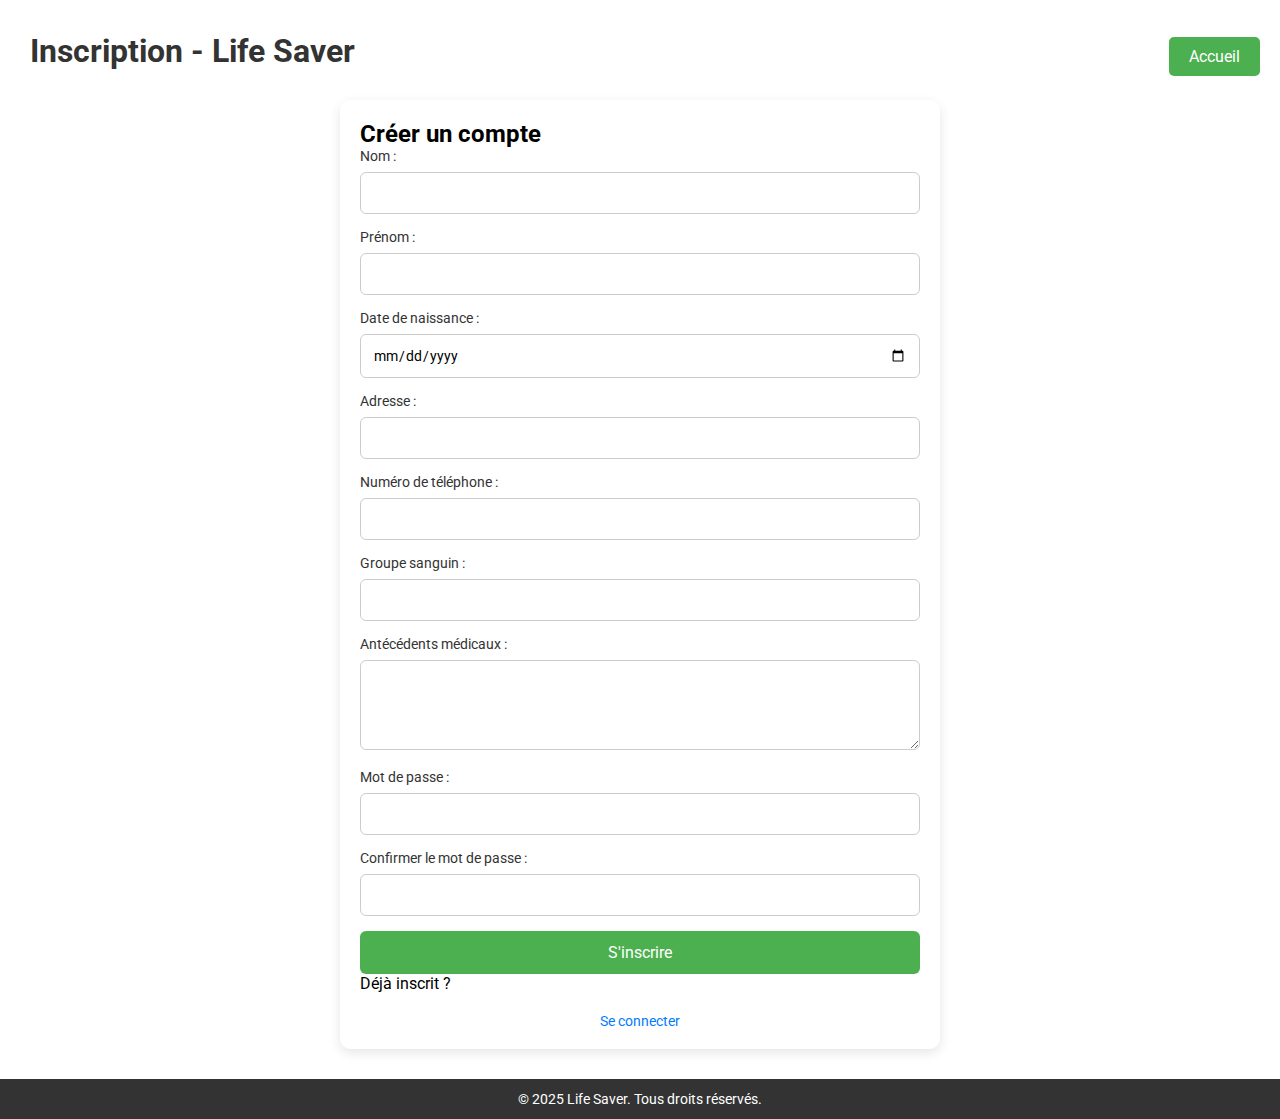
==== html/inscription.html @ 7c182398 "LIFESAVER page d'accueil et formulaire" ====
<!DOCTYPE html>
<html lang="fr">

<head>
  <meta charset="UTF-8" />
  <meta http-equiv="X-UA-Compatible" content="ie=edge" />
  <meta name="viewport" content="width=device-width, initial-scale=1.0" />
  <title>Inscription - Life Saver</title>
  <link rel="stylesheet" href="../css/style.css" />
</head>

<body>
  <header>
    <h1 class="form_titre">Inscription - Life Saver</h1>
    <!-- Bouton de redirection vers la page d'accueil -->
    <a href="../index.html" class="home-button">Accueil</a>
  </header>

  <!-- Formulaire d'inscription -->
  <div class="form-container">
    <h2 class="form_h2">Créer un compte</h2>
    <form action="inscription.php" method="POST">
      <label for="nom">Nom :</label>
      <input type="text" id="nom" name="nom" required />

      <label for="prenom">Prénom :</label>
      <input type="text" id="prenom" name="prenom" required />

      <label for="date_naissance">Date de naissance :</label>
      <input type="date" id="date_naissance" name="date_naissance" required />

      <label for="adresse">Adresse :</label>
      <input type="text" id="adresse" name="adresse" required />

      <label for="numero_telephone">Numéro de téléphone :</label>
      <input type="tel" id="numero_telephone" name="numero_telephone" required />

      <label for="groupe_sanguin">Groupe sanguin :</label>
      <input type="text" id="groupe_sanguin" name="groupe_sanguin" required />

      <label for="antecedents_medicaux">Antécédents médicaux :</label>
      <textarea id="antecedents_medicaux" name="antecedents_medicaux" rows="4" required></textarea>

      <!-- Champ mot de passe -->
      <label for="mot_de_passe">Mot de passe :</label>
      <input type="password" id="mot_de_passe" name="mot_de_passe" required />

      <!-- Champ confirmation du mot de passe -->
      <label for="confirmation_mot_de_passe">Confirmer le mot de passe :</label>
      <input type="password" id="confirmation_mot_de_passe" name="confirmation_mot_de_passe" required />

      <button type="submit" class="form_button">S'inscrire</button>
    </form>

    <p>Déjà inscrit ? <a href="connexion.html">Se connecter</a></p>
  </div>

  <footer>
    <p>&copy; 2025 Life Saver. Tous droits réservés.</p>
  </footer>
</body>

</html>
---- css/style.css ----
/* IMPORTATION DES POLICES D'ECRITURES */
@import url("http://fonts.googleapis.com/css2?family=Dancing+Script:wght@400;600&family=Roboto:wght@100;300;400display=swap");
@import url("https://fonts.googleapis.com/css2?family=Crete+Round:ital@0;1&family=DynaPuff:wght@400..700&family=Edu+AU+VIC+WA+NT+Pre:wght@400..700&family=Inter:ital,opsz,wght@0,14..32,100..900;1,14..32,100..900&display=swap");
@import url("https://fonts.googleapis.com/css2?family=Crete+Round:ital@0;1&family=DynaPuff:wght@400..700&family=Edu+AU+VIC+WA+NT+Pre:wght@400..700&family=Inter:ital,opsz,wght@0,14..32,100..900;1,14..32,100..900&family=Jersey+10&family=Source+Code+Pro:ital,wght@0,200..900;1,200..900&display=swap");
/* IMPORTATION DES POLICES D'ECRITURES */

/* IMPORTATION DES DIFFERENTES SECTIONS DU SITE */
@import url("section/header.css");
@import url("section/Acceuil_life_saver.css");
@import url("section/global.css");
@import url("section/form.css");
@import url("section/footer.css");
@import url("section/responsive.css");
/*  IMPORTATION DES DIFFERENTES SECTIONS DU SITE */

/* CREATION DES VARIABLES */
/* Définit des variables CSS pour les couleurs et polices. */
:root {
  --white: #fff;
  --blanc_cassé_bleuté: #eff7f8;
  --bleu_ciel: #d9eef1;
  --shadow_black: rgba(0, 0, 0, 0.05);
  --rouge_bordeaux: #bb2337;
  --violet_clair: #9f9cc3;
  --gray: #45484e;
  --hover: #60a1b3;

  --aton_font: "Anton", sans-serif;
  --inter: "Inter", sans-serif;
}
/* CREATION DES VARIABLES */
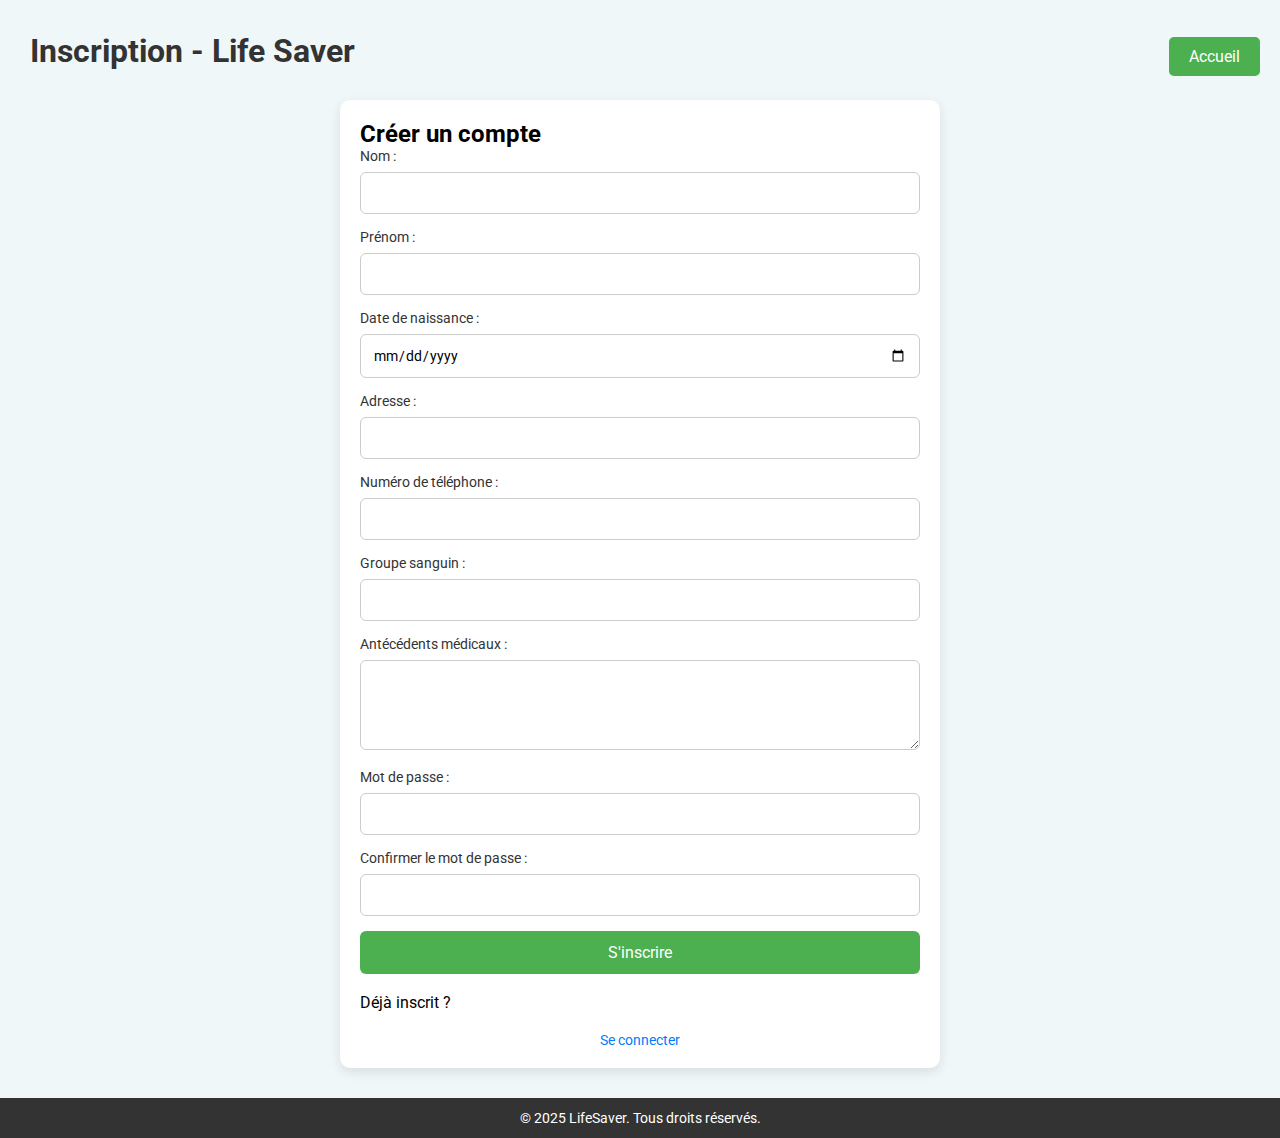
==== commit 7558c646: "mise à jour background et couleur" ====
--- a/html/inscription.html
+++ b/html/inscription.html
@@ -51,12 +51,13 @@
 
       <button type="submit" class="form_button">S'inscrire</button>
     </form>
+    <br>
 
     <p>Déjà inscrit ? <a href="connexion.html">Se connecter</a></p>
   </div>
 
   <footer>
-    <p>&copy; 2025 Life Saver. Tous droits réservés.</p>
+    <p>&copy; 2025 LifeSaver. Tous droits réservés.</p>
   </footer>
 </body>
 
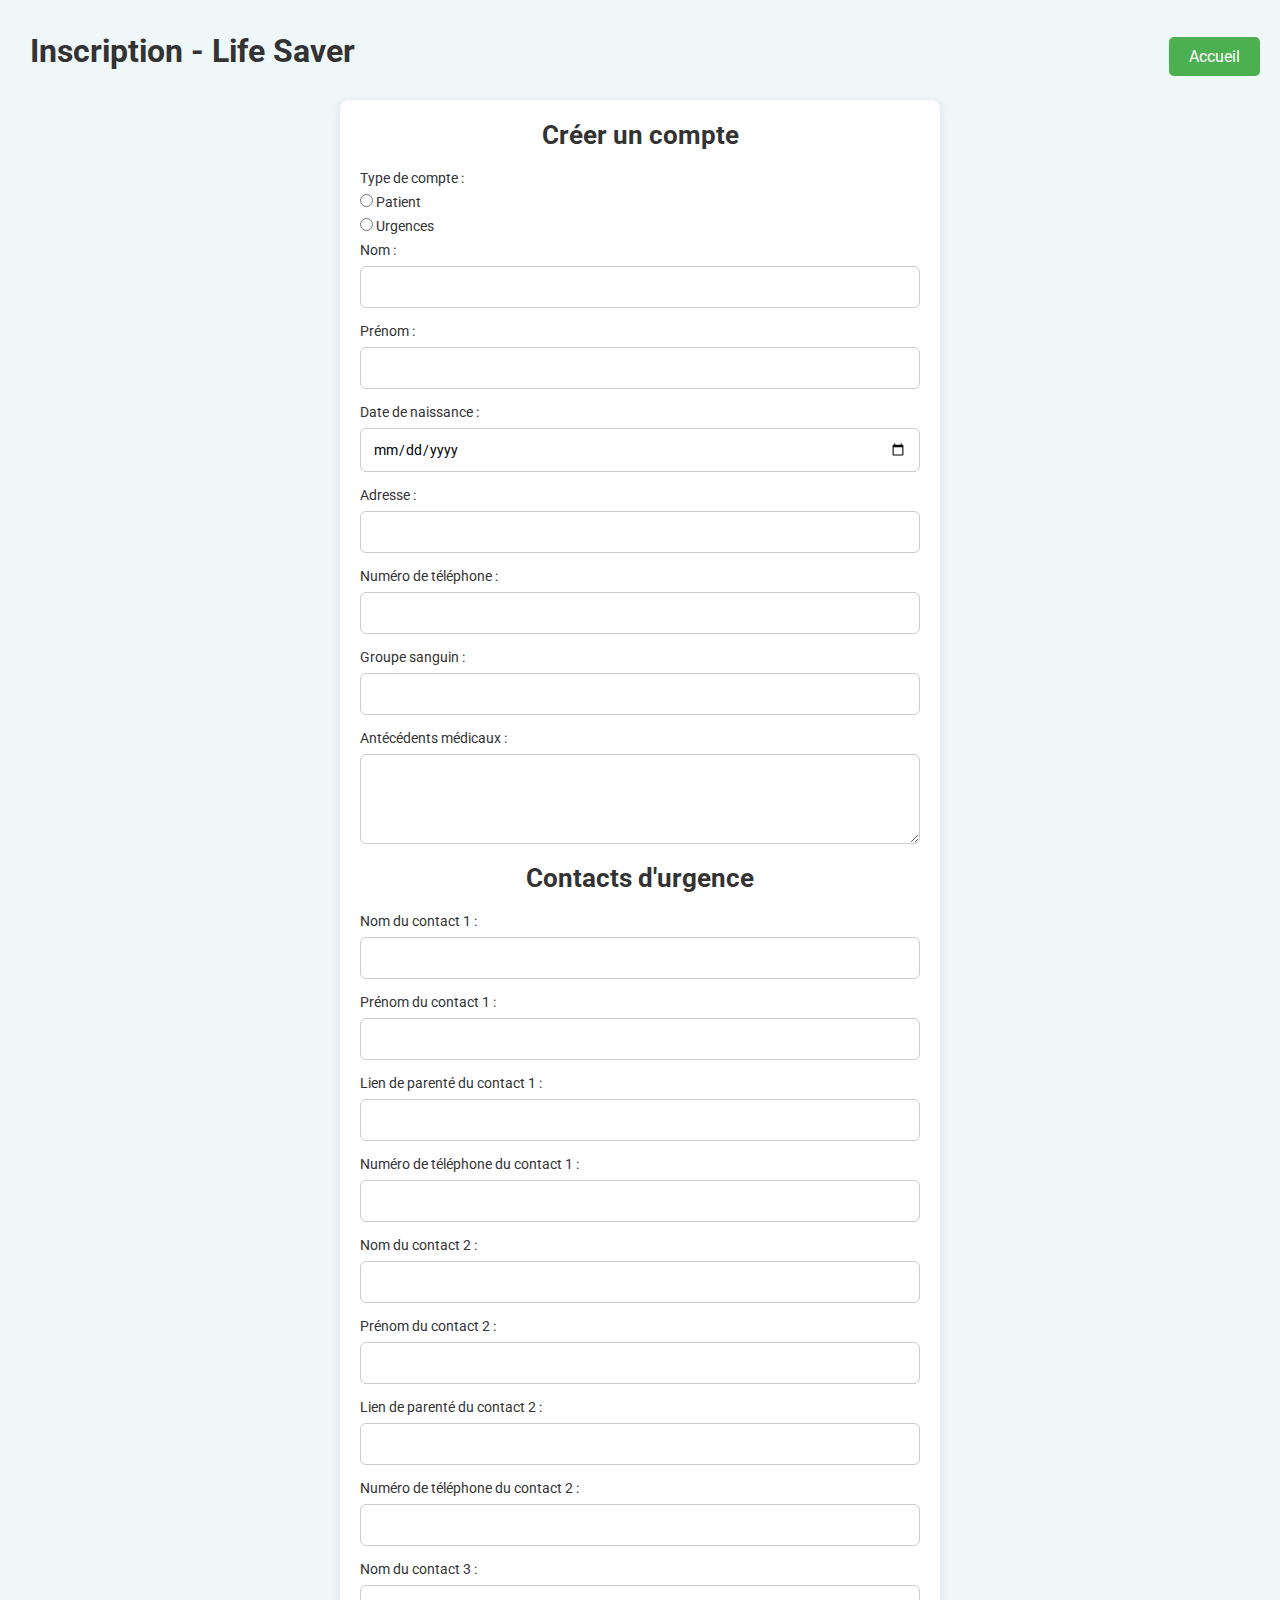
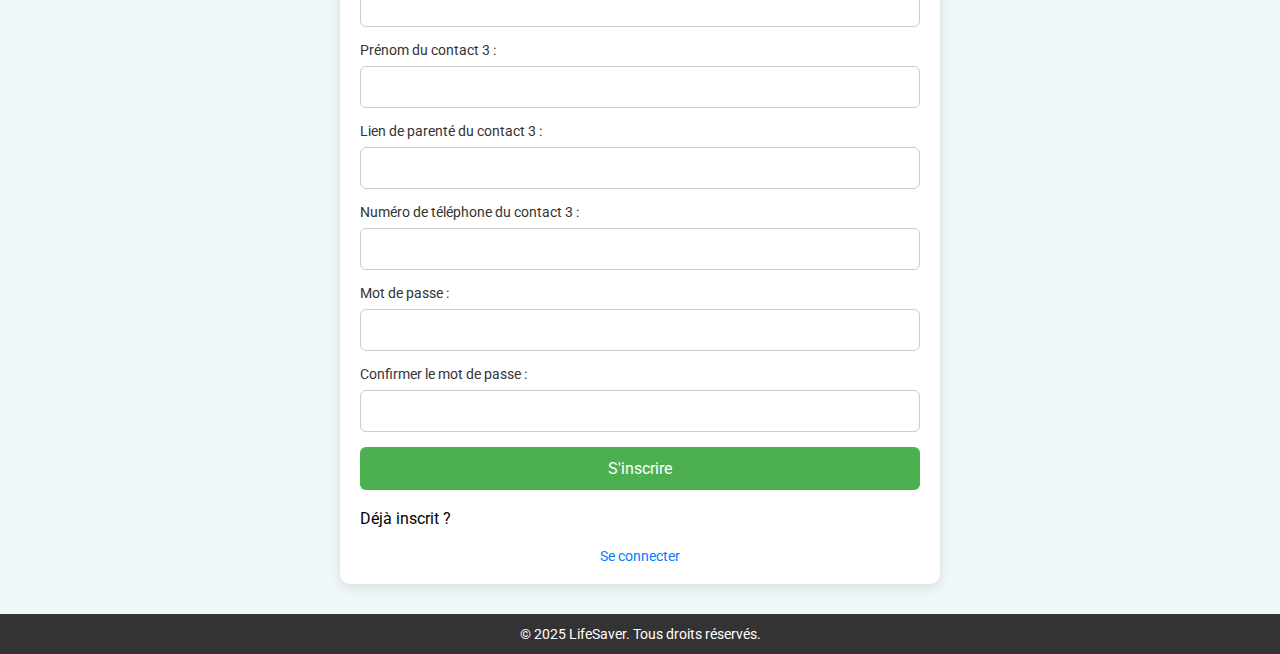
==== commit 3723d6af: "mise à jour du formulaire" ====
--- a/html/inscription.html
+++ b/html/inscription.html
@@ -18,39 +18,128 @@
 
   <!-- Formulaire d'inscription -->
   <div class="form-container">
-    <h2 class="form_h2">Créer un compte</h2>
-    <form action="inscription.php" method="POST">
-      <label for="nom">Nom :</label>
-      <input type="text" id="nom" name="nom" required />
+    <h2 class="form-center-h2">Créer un compte</h2>
 
-      <label for="prenom">Prénom :</label>
-      <input type="text" id="prenom" name="prenom" required />
+    <!-- Choix du type de compte (avant les autres champs du formulaire) -->
+    <form action="inscription.php" method="POST" onsubmit="return validateForm();">
+        <label>Type de compte :</label>
+        <div  class="type_compte">
+            <label for="patient">
+                <input type="radio" id="patient" name="type_compte" value="patient" required
+                    onclick="updateForm()" />
+                Patient
+            </label>
+        </div>
+        <div>
+            <label for="urgences">
+                <input type="radio" id="urgences" name="type_compte" value="urgences" required
+                    onclick="updateForm()" />
+                Urgences
+            </label>
+        </div>
 
-      <label for="date_naissance">Date de naissance :</label>
-      <input type="date" id="date_naissance" name="date_naissance" required />
+        <!-- Formulaire pour Patient -->
+        <div id="patient-fields">
+            <label for="nom">Nom :</label>
+            <input type="text" id="nom" name="nom" required />
 
-      <label for="adresse">Adresse :</label>
-      <input type="text" id="adresse" name="adresse" required />
+            <label for="prenom">Prénom :</label>
+            <input type="text" id="prenom" name="prenom" required />
 
-      <label for="numero_telephone">Numéro de téléphone :</label>
-      <input type="tel" id="numero_telephone" name="numero_telephone" required />
+            <label for="date_naissance">Date de naissance :</label>
+            <input type="date" id="date_naissance" name="date_naissance" required />
 
-      <label for="groupe_sanguin">Groupe sanguin :</label>
-      <input type="text" id="groupe_sanguin" name="groupe_sanguin" required />
+            <label for="adresse">Adresse :</label>
+            <input type="text" id="adresse" name="adresse" required />
 
-      <label for="antecedents_medicaux">Antécédents médicaux :</label>
-      <textarea id="antecedents_medicaux" name="antecedents_medicaux" rows="4" required></textarea>
+            <label for="numero_telephone">Numéro de téléphone :</label>
+            <input type="tel" id="numero_telephone" name="numero_telephone" required />
 
-      <!-- Champ mot de passe -->
-      <label for="mot_de_passe">Mot de passe :</label>
-      <input type="password" id="mot_de_passe" name="mot_de_passe" required />
+            <label for="groupe_sanguin">Groupe sanguin :</label>
+            <input type="text" id="groupe_sanguin" name="groupe_sanguin" required />
 
-      <!-- Champ confirmation du mot de passe -->
-      <label for="confirmation_mot_de_passe">Confirmer le mot de passe :</label>
-      <input type="password" id="confirmation_mot_de_passe" name="confirmation_mot_de_passe" required />
+            <label for="antecedents_medicaux">Antécédents médicaux :</label>
+            <textarea id="antecedents_medicaux" name="antecedents_medicaux" rows="4" required></textarea>
 
-      <button type="submit" class="form_button">S'inscrire</button>
+            <!-- Champs pour les contacts d'urgence -->
+            <h3 class="form-center-h2">Contacts d'urgence</h3>
+
+            <label for="proche_1_nom">Nom du contact 1 :</label>
+            <input type="text" id="proche_1_nom" name="proche_1_nom" required />
+
+            <label for="proche_1_prenom">Prénom du contact 1 :</label>
+            <input type="text" id="proche_1_prenom" name="proche_1_prenom" required />
+
+            <label for="proche_1_lien_parenté">Lien de parenté du contact 1 :</label>
+            <input type="text" id="proche_1_lien_parenté" name="proche_1_lien_parenté" required />
+
+            <label for="proche_1_telephone">Numéro de téléphone du contact 1 :</label>
+            <input type="tel" id="proche_1_telephone" name="proche_1_telephone" required />
+
+            <label for="proche_2_nom">Nom du contact 2 :</label>
+            <input type="text" id="proche_2_nom" name="proche_2_nom" required />
+
+            <label for="proche_2_prenom">Prénom du contact 2 :</label>
+            <input type="text" id="proche_2_prenom" name="proche_2_prenom" required />
+
+            <label for="proche_2_lien_parenté">Lien de parenté du contact 2 :</label>
+            <input type="text" id="proche_2_lien_parenté" name="proche_2_lien_parenté" required />
+
+            <label for="proche_2_telephone">Numéro de téléphone du contact 2 :</label>
+            <input type="tel" id="proche_2_telephone" name="proche_2_telephone" required />
+
+            <label for="proche_3_nom">Nom du contact 3 :</label>
+            <input type="text" id="proche_3_nom" name="proche_3_nom" required />
+
+            <label for="proche_3_prenom">Prénom du contact 3 :</label>
+            <input type="text" id="proche_3_prenom" name="proche_3_prenom" required />
+
+            <label for="proche_3_lien_parenté">Lien de parenté du contact 3 :</label>
+            <input type="text" id="proche_3_lien_parenté" name="proche_3_lien_parenté" required />
+
+            <label for="proche_3_telephone">Numéro de téléphone du contact 3 :</label>
+            <input type="tel" id="proche_3_telephone" name="proche_3_telephone" required />
+
+            <!-- Champ mot de passe -->
+            <label for="mot_de_passe">Mot de passe :</label>
+            <input type="password" id="mot_de_passe" name="mot_de_passe" required />
+
+            <!-- Champ confirmation du mot de passe -->
+            <label for="confirmation_mot_de_passe">Confirmer le mot de passe :</label>
+            <input type="password" id="confirmation_mot_de_passe" name="confirmation_mot_de_passe" required />
+        </div>
+
+        <!-- Formulaire pour Urgences -->
+        <div id="urgence-fields" style="display: none;">
+            <label for="etablissement_nom">Nom de l'établissement :</label>
+            <input type="text" id="etablissement_nom" name="etablissement_nom" required />
+
+            <label for="etablissement_adresse">Adresse de l'établissement :</label>
+            <input type="text" id="etablissement_adresse" name="etablissement_adresse" required />
+
+            <label for="etablissement_tel">Numéro de téléphone de l'établissement :</label>
+            <input type="tel" id="etablissement_tel" name="etablissement_tel" required />
+
+            <label for="responsable_nom">Nom du responsable :</label>
+            <input type="text" id="responsable_nom" name="responsable_nom" required />
+
+            <label for="responsable_tel">Numéro de téléphone du responsable :</label>
+            <input type="tel" id="responsable_tel" name="responsable_tel" required />
+
+            <!-- Champ mot de passe pour les urgences -->
+            <label for="mot_de_passe_urgence">Mot de passe :</label>
+            <input type="password" id="mot_de_passe_urgence" name="mot_de_passe_urgence" required />
+
+            <!-- Champ confirmation du mot de passe pour les urgences -->
+            <label for="confirmation_mot_de_passe_urgence">Confirmer le mot de passe :</label>
+            <input type="password" id="confirmation_mot_de_passe_urgence" name="confirmation_mot_de_passe_urgence"
+                required />
+        </div>
+
+        <button class="form_button" type="submit">S'inscrire</button>
     </form>
+
+
     <br>
 
     <p>Déjà inscrit ? <a href="connexion.html">Se connecter</a></p>
@@ -59,6 +148,8 @@
   <footer>
     <p>&copy; 2025 LifeSaver. Tous droits réservés.</p>
   </footer>
+
+  <script src="../js/formulaire.js"></script>
 </body>
 
 </html>